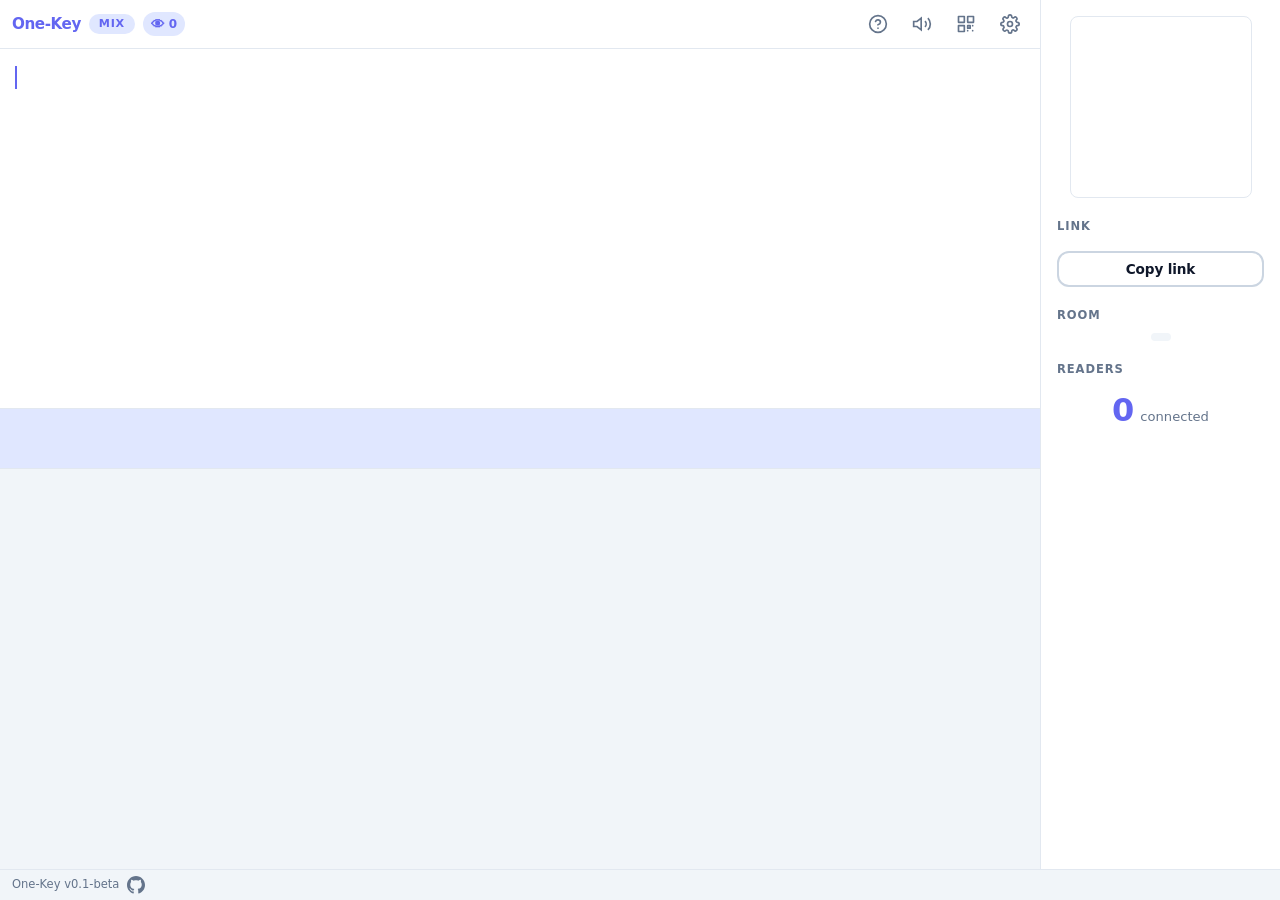
==== web/app/index.html @ b7e2b3a9 "defaults: MIX mode, slower speed (1000ms), longer restart delay (2x)" ====
<!DOCTYPE html>
<html lang="de">
<head>
    <meta charset="UTF-8">
    <meta name="viewport" content="width=device-width, initial-scale=1.0, maximum-scale=1.0, user-scalable=no">
    <title>One-Key Communicator</title>
    <meta name="description" content="Communicate with a single key">
    <meta name="theme-color" content="#6366f1">
    <link rel="stylesheet" href="css/style.css">
</head>
<body>

<!-- ===== Writer View (default) ===== -->
<div id="write-view" class="view hidden">
    <div class="app-layout">
        <main class="writer-main">
            <header class="writer-header">
                <div class="header-left">
                    <span class="logo">One-Key</span>
                    <span class="mode-badge" id="modeBadge">
                        <span id="modeLabel">smart</span>
                    </span>
                    <span class="status-pill" id="connStatus">
                        <span class="status-dot" id="statusDot"></span>
                        <span id="statusText"></span>
                    </span>
                    <span class="reader-badge" id="readerBadge" title="Mitleser">
                        <span class="reader-icon">&#128065;</span>
                        <span id="readerCount">0</span>
                    </span>
                </div>
                <div class="header-right">
                    <button class="icon-btn" id="btnHelp" title="Hilfe" aria-label="Help">
                        <svg width="20" height="20" viewBox="0 0 24 24" fill="none" stroke="currentColor" stroke-width="2" stroke-linecap="round" stroke-linejoin="round"><circle cx="12" cy="12" r="10"/><path d="M9.09 9a3 3 0 015.83 1c0 2-3 3-3 3"/><line x1="12" y1="17" x2="12.01" y2="17"/></svg>
                    </button>
                    <button class="icon-btn" id="btnTTS" title="Vorlesen" aria-label="Read aloud">
                        <svg width="20" height="20" viewBox="0 0 24 24" fill="none" stroke="currentColor" stroke-width="2"><polygon points="11 5 6 9 2 9 2 15 6 15 11 19 11 5"/><path d="M15.54 8.46a5 5 0 010 7.07"/><path d="M19.07 4.93a10 10 0 010 14.14"/></svg>
                    </button>
                    <button class="icon-btn" id="btnShare" title="QR / Share" aria-label="Share">
                        <svg width="20" height="20" viewBox="0 0 24 24" fill="none" stroke="currentColor" stroke-width="2" stroke-linecap="round" stroke-linejoin="round"><rect x="3" y="3" width="7" height="7"/><rect x="14" y="3" width="7" height="7"/><rect x="3" y="14" width="7" height="7"/><rect x="14" y="14" width="3" height="3"/><line x1="20" y1="14" x2="20" y2="14.01"/><line x1="14" y1="20" x2="14" y2="20.01"/><line x1="20" y1="20" x2="20" y2="20.01"/></svg>
                    </button>
                    <button class="icon-btn" id="btnSettings" title="Settings" aria-label="Settings">
                        <svg width="20" height="20" viewBox="0 0 24 24" fill="none" stroke="currentColor" stroke-width="2" stroke-linecap="round" stroke-linejoin="round"><circle cx="12" cy="12" r="3"/><path d="M19.4 15a1.65 1.65 0 00.33 1.82l.06.06a2 2 0 01-2.83 2.83l-.06-.06a1.65 1.65 0 00-1.82-.33 1.65 1.65 0 00-1 1.51V21a2 2 0 01-4 0v-.09A1.65 1.65 0 009 19.4a1.65 1.65 0 00-1.82.33l-.06.06a2 2 0 01-2.83-2.83l.06-.06A1.65 1.65 0 004.68 15a1.65 1.65 0 00-1.51-1H3a2 2 0 010-4h.09A1.65 1.65 0 004.6 9a1.65 1.65 0 00-.33-1.82l-.06-.06a2 2 0 012.83-2.83l.06.06A1.65 1.65 0 009 4.68a1.65 1.65 0 001-1.51V3a2 2 0 014 0v.09a1.65 1.65 0 001 1.51 1.65 1.65 0 001.82-.33l.06-.06a2 2 0 012.83 2.83l-.06.06A1.65 1.65 0 0019.4 9a1.65 1.65 0 001.51 1H21a2 2 0 010 4h-.09a1.65 1.65 0 00-1.51 1z"/></svg>
                    </button>
                </div>
            </header>

            <!-- Text output area -->
            <div class="text-area" id="textDisplay"><span class="cursor"></span></div>

            <!-- Current word preview (large, for accessibility) -->
            <div class="current-word-area" id="currentWordArea">
                <span id="currentWord"></span>
            </div>

            <!-- Inline share hint (shown briefly on first load) -->
            <div class="share-hint hidden" id="shareHint">
                <span data-i18n="share_hint">Tippe auf das QR-Symbol, damit andere mitlesen.</span>
                <button class="share-hint-close" id="btnDismissHint">&times;</button>
            </div>

            <!-- Keyboard area (letters + space + backspace) -->
            <div id="keyboardContainer" class="keyboard"></div>
            <div id="phrasesContainer" class="quick-phrases hidden"></div>
        </main>

        <!-- Desktop sidebar (visible on wide screens) -->
        <aside class="writer-sidebar" id="writerSidebar">
            <div class="sidebar-section">
                <canvas id="sidebarQR" width="180" height="180"></canvas>
            </div>
            <div class="sidebar-section">
                <div class="sidebar-label">Link</div>
                <div class="sidebar-url" id="sidebarURL"></div>
                <button class="btn btn-outline btn-block btn-small" id="btnSidebarCopy" data-i18n="copy_link">Link kopieren</button>
            </div>
            <div class="sidebar-section sidebar-room-info">
                <div class="sidebar-label">Room</div>
                <div class="sidebar-room-id" id="sidebarRoomId"></div>
            </div>
            <div class="sidebar-section sidebar-pin-info" id="sidebarPINSection" style="display:none;">
                <div class="sidebar-label">PIN</div>
                <div class="sidebar-pin" id="sidebarPIN"></div>
            </div>
            <div class="sidebar-section">
                <div class="sidebar-label" data-i18n="readers_label">Mitleser</div>
                <div class="sidebar-readers">
                    <span class="sidebar-reader-count" id="sidebarReaderCount">0</span>
                    <span class="sidebar-reader-text" data-i18n="readers_connected">verbunden</span>
                </div>
                <ul class="reader-list" id="sidebarReaderList"></ul>
            </div>
        </aside>
    </div>

    <!-- Pause overlay -->
    <div id="pauseOverlay" class="pause-overlay hidden">
        <div class="pause-content">
            <div class="pause-icon">&#9208;</div>
            <p data-i18n="paused">Pause</p>
            <p class="pause-hint" data-i18n="pause_hint">Dr&#252;cke eine beliebige Taste zum Fortfahren</p>
        </div>
    </div>
</div>

<!-- ===== Reader View ===== -->
<div id="read-view" class="view hidden">
    <header class="reader-header">
        <div class="header-left">
            <span class="logo">One-Key</span>
            <span class="status-pill" id="readerConnStatus">
                <span class="status-dot" id="readerStatusDot"></span>
                <span id="readerStatusText"></span>
            </span>
        </div>
        <div class="header-right">
            <button class="icon-btn" id="btnReaderViewToggle" title="View mode" aria-label="View mode">
                <svg width="20" height="20" viewBox="0 0 24 24" fill="none" stroke="currentColor" stroke-width="2" stroke-linecap="round" stroke-linejoin="round"><path d="M1 12s4-8 11-8 11 8 11 8-4 8-11 8-11-8-11-8z"/><circle cx="12" cy="12" r="3"/></svg>
            </button>
        </div>
    </header>
    <div class="reader-display" id="readerDisplay">
        <div class="reader-last-word" id="readerLastWord"></div>
        <div class="reader-recent-words" id="readerRecentWords"></div>
        <div class="reader-full-text" id="readerFullText">
            <span class="reader-empty-text" data-i18n="waiting">Warte auf Nachricht&#8230;</span>
        </div>
    </div>
    <div class="reader-bar">
        <input type="text" class="reader-name-input" id="readerNameInput" maxlength="20">
        <div class="reader-view-controls">
            <button class="view-btn" id="btnFontSmaller" title="Smaller">A&#8722;</button>
            <button class="view-btn" id="btnFontLarger" title="Larger">A+</button>
            <button class="view-btn active" id="btnAutoScroll" title="Auto-scroll">&#8597;</button>
        </div>
    </div>
</div>

<!-- ===== Loading View ===== -->
<div id="loading-view" class="view">
    <div class="loading-center">
        <div class="spinner"></div>
        <p data-i18n="loading">Wird vorbereitet&#8230;</p>
    </div>
</div>

<!-- ===== Settings Panel (slide-in) ===== -->
<div id="settingsPanel" class="settings-panel hidden">
    <div class="settings-backdrop" id="settingsBackdrop"></div>
    <div class="settings-content">
        <div class="settings-header">
            <h2 data-i18n="settings">Einstellungen</h2>
            <button class="icon-btn settings-close" id="btnCloseSettings">&times;</button>
        </div>
        <div class="settings-body">
            <label class="setting-label" data-i18n="language">Sprache</label>
            <select id="appLang" class="setting-select">
                <option value="de">Deutsch</option>
                <option value="en">English</option>
                <option value="fr">Fran&#231;ais</option>
                <option value="es">Espa&#241;ol</option>
                <option value="it">Italiano</option>
                <option value="nl">Nederlands</option>
                <option value="pl">Polski</option>
                <option value="tr">T&#252;rk&#231;e</option>
            </select>

            <label class="setting-label" data-i18n="speed">Geschwindigkeit</label>
            <input type="range" id="speedSlider" class="setting-range" min="200" max="2000" value="1000" step="100">
            <div class="speed-labels">
                <span data-i18n="fast">Schnell</span>
                <span data-i18n="slow">Langsam</span>
            </div>

            <label class="setting-label" data-i18n="show_numbers">Zahlen anzeigen</label>
            <div class="setting-toggle">
                <input type="checkbox" id="numbersToggle" class="toggle-input">
                <label for="numbersToggle" class="toggle-label"></label>
            </div>

            <label class="setting-label" data-i18n="dark_mode">Dark Mode</label>
            <div class="setting-toggle">
                <input type="checkbox" id="darkModeToggle" class="toggle-input">
                <label for="darkModeToggle" class="toggle-label"></label>
            </div>

            <label class="setting-label" data-i18n="new_room">Neuen Raum</label>
            <button class="btn btn-outline btn-block" id="btnNewRoom" data-i18n="new_room_btn">Neuen Raum erstellen</button>

            <label class="setting-label" data-i18n="join_room">Raum beitreten</label>
            <div class="setting-row">
                <input type="text" id="joinRoomInput" class="setting-input" placeholder="abc123">
                <button class="btn btn-primary btn-small" id="btnJoinRoom" data-i18n="join">OK</button>
            </div>
        </div>
        <!-- Scannable settings buttons for runner users -->
        <div class="settings-scan-area" id="settingsScanArea">
            <div class="scan-btn" data-value="SPEED_UP">
                <span class="scan-icon">▲</span>
                <span class="scan-label" data-i18n="speed_faster">Schneller</span>
            </div>
            <div class="scan-btn" data-value="SPEED_DOWN">
                <span class="scan-icon">▼</span>
                <span class="scan-label" data-i18n="speed_slower">Langsamer</span>
            </div>
            <div class="scan-btn" data-value="TOGGLE_DARK">
                <span class="scan-icon">◐</span>
                <span class="scan-label" data-i18n="dark_mode">Dark Mode</span>
            </div>
            <div class="scan-btn" data-value="TOGGLE_NUMBERS">
                <span class="scan-icon">123</span>
                <span class="scan-label" data-i18n="show_numbers">Zahlen</span>
            </div>
            <div class="scan-btn scan-btn-back" data-value="BACK">
                <span class="scan-icon">←</span>
                <span class="scan-label" data-i18n="back">Zurück</span>
            </div>
        </div>
    </div>
</div>

<!-- ===== Share Modal (mobile only) ===== -->
<div id="shareModal" class="modal-overlay hidden">
    <div class="modal">
        <h2 data-i18n="share_title">Mitlesen</h2>
        <p data-i18n="share_text">QR-Code scannen oder Link &#246;ffnen, um mitzulesen.</p>
        <canvas id="qrCanvas" width="200" height="200"></canvas>
        <div class="url-box" id="shareURL"></div>
        <div class="pin-box" id="sharePINSection" style="display:none;"><strong>PIN:</strong> <span id="sharePIN"></span></div>
        <div class="modal-actions">
            <button class="btn btn-primary" id="btnCopyURL" data-i18n="copy_link">Link kopieren</button>
            <button class="btn btn-ghost" id="btnCloseModal" data-i18n="close">Schlie&#223;en</button>
        </div>
        <!-- Scannable area for runner -->
        <div class="modal-scan-area" id="shareScanArea">
            <div class="scan-btn" data-value="COPY_LINK">
                <span class="scan-icon">📋</span>
                <span class="scan-label" data-i18n="copy_link">Link kopieren</span>
            </div>
            <div class="scan-btn scan-btn-back" data-value="BACK">
                <span class="scan-icon">←</span>
                <span class="scan-label" data-i18n="back">Zurück</span>
            </div>
        </div>
    </div>
</div>

<!-- ===== Help Modal ===== -->
<div id="helpModal" class="modal-overlay hidden">
    <div class="modal help-modal">
        <h2 data-i18n="help_title">Wie funktioniert One-Key?</h2>
        <div class="help-content">
            <p data-i18n="help_intro">One-Key ermöglicht Kommunikation mit nur einer Taste:</p>
            <ol>
                <li data-i18n="help_step1">Der Marker wandert automatisch über die Buchstaben</li>
                <li data-i18n="help_step2">Drücke eine beliebige Taste (oder tippe/klicke), um den markierten Buchstaben auszuwählen</li>
                <li data-i18n="help_step3">Der Runner scannt auch die Toolbar-Buttons (Sätze, Vorlesen, Teilen, etc.)</li>
                <li data-i18n="help_step4">Teile den QR-Code, damit andere mitlesen können</li>
            </ol>
            <p class="help-tip" data-i18n="help_tip">Tipp: Die Geschwindigkeit kann in den Einstellungen angepasst werden.</p>
        </div>
        <!-- Scannable area for runner -->
        <div class="modal-scan-area" id="helpScanArea">
            <div class="scan-btn scan-btn-back" data-value="BACK">
                <span class="scan-icon">←</span>
                <span class="scan-label" data-i18n="back">Zurück</span>
            </div>
        </div>
    </div>
</div>

<!-- ===== Footer ===== -->
<footer class="app-footer">
    <span>One-Key v0.1-beta</span>
    <a href="https://github.com/httrp/one-key-communicator" target="_blank" rel="noopener noreferrer" class="footer-github" title="GitHub">
        <svg width="18" height="18" viewBox="0 0 24 24" fill="currentColor"><path d="M12 0c-6.626 0-12 5.373-12 12 0 5.302 3.438 9.8 8.207 11.387.599.111.793-.261.793-.577v-2.234c-3.338.726-4.033-1.416-4.033-1.416-.546-1.387-1.333-1.756-1.333-1.756-1.089-.745.083-.729.083-.729 1.205.084 1.839 1.237 1.839 1.237 1.07 1.834 2.807 1.304 3.492.997.107-.775.418-1.305.762-1.604-2.665-.305-5.467-1.334-5.467-5.931 0-1.311.469-2.381 1.236-3.221-.124-.303-.535-1.524.117-3.176 0 0 1.008-.322 3.301 1.23.957-.266 1.983-.399 3.003-.404 1.02.005 2.047.138 3.006.404 2.291-1.552 3.297-1.23 3.297-1.23.653 1.653.242 2.874.118 3.176.77.84 1.235 1.911 1.235 3.221 0 4.609-2.807 5.624-5.479 5.921.43.372.823 1.102.823 2.222v3.293c0 .319.192.694.801.576 4.765-1.589 8.199-6.086 8.199-11.386 0-6.627-5.373-12-12-12z"/></svg>
    </a>
</footer>

<script src="js/i18n.js"></script>
<script src="js/qrcode.js"></script>
<script src="js/ws.js"></script>
<script src="js/runner.js"></script>
<script src="js/smart.js"></script>
<script src="js/keyboard.js"></script>
<script src="js/app.js"></script>

</body>
</html>
---- web/app/css/style.css ----
/* ==========================================================================
   One-Key-Communicator — CSS
   Modern, accessible, responsive design with desktop sidebar.
   Toolbar for action buttons, keyboard for letters only.
   Smart reader view with word-level display.
   ========================================================================== */

:root {
    --accent: #6366f1;
    --accent-hover: #4f46e5;
    --accent-light: #e0e7ff;
    --accent-glow: rgba(99, 102, 241, 0.3);
    --green: #22c55e;
    --red: #ef4444;
    --amber: #f59e0b;
    --text: #0f172a;
    --text-secondary: #64748b;
    --bg: #ffffff;
    --bg-soft: #f1f5f9;
    --bg-elevated: #ffffff;
    --border: #e2e8f0;
    --border-strong: #cbd5e1;
    --radius: 12px;
    --radius-lg: 16px;
    --shadow-sm: 0 1px 2px rgba(0,0,0,0.05);
    --shadow: 0 4px 12px rgba(0,0,0,0.08);
    --shadow-lg: 0 12px 40px rgba(0,0,0,0.12);
    --font: 'Inter', -apple-system, BlinkMacSystemFont, "Segoe UI", system-ui, sans-serif;

    /* Responsive key sizes — overridden by media queries */
    --key-min: 38px;
    --key-h: 48px;
    --key-font: 1.05rem;
    --key-wide-min: 60px;
    --keys-per-row: 9;
}

/* === Dark Mode === */
[data-theme="dark"] {
    --text: #f1f5f9;
    --text-secondary: #94a3b8;
    --bg: #0f172a;
    --bg-soft: #1e293b;
    --bg-elevated: #1e293b;
    --border: #334155;
    --border-strong: #475569;
    --accent-light: #312e81;
    --shadow-sm: 0 1px 2px rgba(0,0,0,0.3);
    --shadow: 0 4px 12px rgba(0,0,0,0.4);
    --shadow-lg: 0 12px 40px rgba(0,0,0,0.5);
}

/* === Reset === */
*, *::before, *::after { margin: 0; padding: 0; box-sizing: border-box; }

body {
    font-family: var(--font);
    color: var(--text);
    background: var(--bg-soft);
    line-height: 1.5;
    min-height: 100dvh;
    display: flex;
    flex-direction: column;
    -webkit-font-smoothing: antialiased;
    overflow: hidden;
}

.hidden { display: none !important; }

/* === Buttons === */
button {
    cursor: pointer;
    border: none;
    font-family: inherit;
    font-size: inherit;
    background: none;
}

.btn {
    display: inline-flex;
    align-items: center;
    justify-content: center;
    gap: 8px;
    padding: 12px 24px;
    border-radius: var(--radius);
    font-size: 0.95rem;
    font-weight: 600;
    transition: all 0.15s ease;
    letter-spacing: -0.01em;
}
.btn-primary { background: var(--accent); color: white; }
.btn-primary:hover { background: var(--accent-hover); }
.btn-primary:active { transform: scale(0.97); }
.btn-outline { background: transparent; border: 2px solid var(--border-strong); color: var(--text); }
.btn-outline:hover { border-color: var(--accent); color: var(--accent); }
.btn-ghost { color: var(--text-secondary); padding: 8px 16px; }
.btn-ghost:hover { color: var(--text); }
.btn-block { width: 100%; }
.btn-small { padding: 8px 16px; font-size: 0.85rem; }

/* === Icon Button === */
.icon-btn {
    width: 36px;
    height: 36px;
    display: flex;
    align-items: center;
    justify-content: center;
    border-radius: 10px;
    color: var(--text-secondary);
    transition: all 0.15s;
    flex-shrink: 0;
}
.icon-btn:hover { background: var(--accent-light); color: var(--accent); }

/* === Views === */
.view {
    flex: 1;
    display: flex;
    flex-direction: column;
    height: 100dvh;
}

/* ==========================================================================
   Loading View
   ========================================================================== */
.loading-center {
    flex: 1;
    display: flex;
    flex-direction: column;
    align-items: center;
    justify-content: center;
    gap: 20px;
    color: var(--text-secondary);
}
.spinner {
    width: 32px;
    height: 32px;
    border: 3px solid var(--border);
    border-top-color: var(--accent);
    border-radius: 50%;
    animation: spin 0.8s linear infinite;
}
@keyframes spin { to { transform: rotate(360deg); } }

/* ==========================================================================
   App Layout — Main + Sidebar
   ========================================================================== */
.app-layout {
    display: flex;
    flex: 1;
    height: 100dvh;
    overflow: hidden;
}
.writer-main {
    flex: 1;
    display: flex;
    flex-direction: column;
    min-width: 0;
    overflow: hidden;
}

/* ==========================================================================
   Writer Header
   ========================================================================== */
.writer-header, .reader-header {
    background: var(--bg-elevated);
    border-bottom: 1px solid var(--border);
    padding: 6px 12px;
    display: flex;
    justify-content: space-between;
    align-items: center;
    flex-shrink: 0;
    min-height: 48px;
}
.header-left, .header-right {
    display: flex;
    align-items: center;
    gap: 8px;
}
.logo {
    font-weight: 800;
    font-size: 0.95rem;
    color: var(--accent);
    letter-spacing: -0.03em;
    white-space: nowrap;
}

/* Mode badge (in header) */
.mode-badge {
    display: inline-flex;
    align-items: center;
    padding: 2px 10px;
    border-radius: 100px;
    font-size: 0.7rem;
    font-weight: 700;
    text-transform: uppercase;
    letter-spacing: 0.06em;
    background: var(--accent-light);
    color: var(--accent);
}

/* Reader badge */
.reader-badge {
    display: inline-flex;
    align-items: center;
    gap: 4px;
    padding: 2px 8px;
    border-radius: 100px;
    font-size: 0.75rem;
    font-weight: 600;
    color: var(--accent);
    background: var(--accent-light);
}
.reader-icon { font-size: 0.85rem; }

/* Connection status pill */
.status-pill {
    display: inline-flex;
    align-items: center;
    gap: 5px;
    padding: 2px 8px 2px 6px;
    border-radius: 100px;
    font-size: 0.72rem;
    font-weight: 500;
    color: var(--text-secondary);
    background: var(--bg-soft);
}
.status-dot {
    width: 6px;
    height: 6px;
    border-radius: 50%;
    background: var(--text-secondary);
    flex-shrink: 0;
}
.status-dot.connected { background: var(--green); }
.status-dot.disconnected { background: var(--red); }

/* ==========================================================================
   Text Display Area
   ========================================================================== */
.text-area {
    flex: 1;
    padding: 12px 14px 8px;
    font-size: clamp(1rem, 2.5vw, 1.4rem);
    line-height: 1.6;
    overflow-y: auto;
    min-height: 60px;
    max-height: 30dvh;
    background: var(--bg);
    word-wrap: break-word;
    border-bottom: 1px solid var(--border);
}
.text-area .cursor {
    display: inline-block;
    width: 2px;
    height: 1.1em;
    background: var(--accent);
    vertical-align: text-bottom;
    animation: blink 1s step-end infinite;
    margin-left: 1px;
}
@keyframes blink { 0%, 50% { opacity: 1; } 51%, 100% { opacity: 0; } }

/* ==========================================================================
   Current Word Preview (large, accessible)
   ========================================================================== */
.current-word-area {
    display: flex;
    align-items: center;
    justify-content: center;
    padding: 6px 12px;
    min-height: 48px;
    background: var(--accent-light);
    border-bottom: 1px solid var(--border);
    flex-shrink: 0;
}
#currentWord {
    font-size: clamp(1.4rem, 5vw, 2.4rem);
    font-weight: 700;
    color: var(--accent-hover);
    letter-spacing: 0.02em;
    text-align: center;
    max-width: 100%;
    overflow: hidden;
    text-overflow: ellipsis;
    white-space: nowrap;
}

/* ==========================================================================
   Toolbar (action buttons — always visible, scannable via ☰)
   ========================================================================== */
.toolbar {
    display: flex;
    gap: 4px;
    padding: 6px 8px;
    background: var(--bg-elevated);
    border-bottom: 1px solid var(--border);
    flex-shrink: 0;
    justify-content: center;
    flex-wrap: wrap;
    overflow: hidden;
}
.toolbar-btn {
    display: flex;
    align-items: center;
    gap: 4px;
    padding: 6px 12px;
    border-radius: 8px;
    font-size: 0.8rem;
    font-weight: 600;
    background: var(--bg-soft);
    border: 1.5px solid var(--border);
    color: var(--text-secondary);
    cursor: pointer;
    transition: all 0.06s ease;
    user-select: none;
    -webkit-user-select: none;
    white-space: nowrap;
}
.toolbar-btn:hover {
    border-color: var(--accent);
    color: var(--accent);
}
.toolbar-btn.active {
    background: var(--accent);
    color: white;
    border-color: var(--accent);
    transform: scale(1.08);
    box-shadow: 0 0 0 3px var(--accent-glow);
    z-index: 2;
    position: relative;
}
.toolbar-icon { font-size: 1rem; }
.toolbar-label { font-size: 0.7rem; }

/* Back button (only visible during toolbar scan) */
.toolbar-btn.back-btn {
    background: var(--accent-light);
    color: var(--accent);
    border-color: var(--accent);
}

/* Mode button shows current mode */
.toolbar-btn.mode-toolbar-btn {
    background: var(--accent-light);
    color: var(--accent);
    border-color: transparent;
    font-weight: 700;
}

/* Pause button (amber) */
.toolbar-btn.pause-toolbar-btn {
    background: #fef3c7;
    color: #d97706;
    border-color: #f59e0b;
}
.toolbar-btn.pause-toolbar-btn.active {
    background: #f59e0b;
    color: white;
    border-color: #d97706;
}

/* ==========================================================================
   Share Hint
   ========================================================================== */
.share-hint {
    display: flex;
    align-items: center;
    justify-content: space-between;
    padding: 6px 12px;
    background: var(--accent-light);
    color: var(--accent-hover);
    font-size: 0.78rem;
    font-weight: 500;
    flex-shrink: 0;
}
.share-hint-close { font-size: 1.1rem; opacity: 0.6; line-height: 1; color: inherit; }
.share-hint-close:hover { opacity: 1; }

/* ==========================================================================
   Keyboard
   ========================================================================== */
.keyboard {
    padding: 6px;
    background: var(--bg-soft);
    flex-shrink: 0;
}
.keyboard-row {
    display: flex;
    gap: 3px;
    justify-content: center;
    margin-bottom: 3px;
}

/* --- Key base --- */
.key {
    min-width: var(--key-min);
    height: var(--key-h);
    display: flex;
    align-items: center;
    justify-content: center;
    border-radius: 8px;
    font-size: var(--key-font);
    font-weight: 600;
    background: var(--bg-elevated);
    border: 1.5px solid var(--border);
    color: var(--text);
    transition: all 0.06s ease;
    user-select: none;
    -webkit-user-select: none;
    box-shadow: var(--shadow-sm);
    cursor: pointer;
}
.key:hover {
    border-color: var(--accent);
    color: var(--accent);
}
.key.active {
    background: var(--accent);
    color: white;
    border-color: var(--accent);
    transform: scale(1.15);
    box-shadow: 0 0 0 3px var(--accent-glow), var(--shadow);
    z-index: 2;
    position: relative;
}
.key.wide { min-width: var(--key-wide-min); font-size: 0.85rem; }
.key.extra-wide { min-width: 90px; font-size: 0.85rem; }

/* --- Space key (prominent) --- */
.key.space-key {
    min-width: 80px;
    background: var(--accent-light);
    border-color: var(--accent);
    color: var(--accent);
    font-weight: 700;
}
.key.space-key.active {
    background: var(--accent);
    color: white;
}

/* --- Action keys (backspace, ☰) --- */
.key.action-key {
    font-size: 0.85rem;
    background: var(--bg-soft);
    border-color: var(--border-strong);
    color: var(--text-secondary);
}
.key.action-key.active {
    background: var(--accent);
    color: white;
    border-color: var(--accent);
}

/* --- Word suggestion keys (wild mode, green) --- */
.word-row {
    display: flex;
    gap: 3px;
    justify-content: center;
    margin-bottom: 3px;
}
.key.word-key {
    min-width: 56px;
    max-width: 110px;
    padding: 0 8px;
    font-size: 0.75rem;
    font-weight: 600;
    background: #ecfdf5;
    color: #059669;
    border-color: #6ee7b7;
    white-space: nowrap;
    overflow: hidden;
    text-overflow: ellipsis;
}
.key.word-key.active { background: #059669; color: white; border-color: #059669; }

/* ==========================================================================
   Quick Phrases
   ========================================================================== */
.quick-phrases {
    padding: 6px;
    background: var(--bg-soft);
    flex-shrink: 0;
    overflow-y: auto;
    max-height: 50dvh;
}
.quick-phrases-grid {
    display: grid;
    grid-template-columns: repeat(auto-fill, minmax(100px, 1fr));
    gap: 4px;
}
.phrase-btn {
    padding: 10px 8px;
    border-radius: var(--radius);
    font-size: 0.85rem;
    font-weight: 500;
    text-align: center;
    background: var(--bg-elevated);
    border: 1.5px solid var(--border);
    color: var(--text);
    transition: all 0.06s;
    box-shadow: var(--shadow-sm);
    cursor: pointer;
}
.phrase-btn:hover { border-color: var(--accent); color: var(--accent); }
.phrase-btn.active {
    background: var(--accent);
    color: white;
    border-color: var(--accent);
    box-shadow: 0 0 0 3px var(--accent-glow);
}

/* ==========================================================================
   Pause Overlay
   ========================================================================== */
.pause-overlay {
    position: fixed;
    inset: 0;
    z-index: 500;
    background: rgba(15, 23, 42, 0.85);
    backdrop-filter: blur(6px);
    display: flex;
    align-items: center;
    justify-content: center;
    animation: fadeIn 0.3s ease;
}
@keyframes fadeIn { from { opacity: 0; } to { opacity: 1; } }
.pause-content { text-align: center; color: white; }
.pause-icon {
    font-size: 3.5rem;
    margin-bottom: 12px;
    opacity: 0.8;
    animation: pulse 2s ease-in-out infinite;
}
@keyframes pulse {
    0%, 100% { opacity: 0.5; transform: scale(1); }
    50% { opacity: 1; transform: scale(1.06); }
}
.pause-content p { font-size: 1.2rem; font-weight: 700; margin-bottom: 6px; }
.pause-hint { font-size: 0.85rem !important; font-weight: 400 !important; opacity: 0.6; }

/* ==========================================================================
   Desktop Sidebar
   ========================================================================== */
.writer-sidebar {
    display: none;  /* hidden on mobile, shown via media query */
    width: 240px;
    flex-shrink: 0;
    background: var(--bg-elevated);
    border-left: 1px solid var(--border);
    padding: 16px;
    overflow-y: auto;
    flex-direction: column;
    gap: 20px;
}
.sidebar-section {
    display: flex;
    flex-direction: column;
    align-items: center;
    gap: 8px;
}
.sidebar-label {
    font-size: 0.72rem;
    font-weight: 700;
    text-transform: uppercase;
    letter-spacing: 0.08em;
    color: var(--text-secondary);
    align-self: flex-start;
}
.sidebar-url {
    font-family: 'SF Mono', 'Fira Code', monospace;
    font-size: 0.68rem;
    word-break: break-all;
    color: var(--text-secondary);
    text-align: center;
    padding: 0 4px;
}
.sidebar-readers {
    display: flex;
    align-items: baseline;
    gap: 6px;
}
.sidebar-reader-count {
    font-size: 2rem;
    font-weight: 800;
    color: var(--accent);
}
.sidebar-reader-text {
    font-size: 0.82rem;
    color: var(--text-secondary);
}
.sidebar-room-id {
    font-family: 'SF Mono', 'Fira Code', monospace;
    font-size: 0.82rem;
    color: var(--text-secondary);
    padding: 4px 10px;
    background: var(--bg-soft);
    border-radius: 6px;
}
.sidebar-pin {
    font-family: 'SF Mono', 'Fira Code', monospace;
    font-size: 1.2rem;
    font-weight: 700;
    letter-spacing: 0.2em;
    color: var(--accent);
    padding: 6px 14px;
    background: var(--bg-soft);
    border-radius: 6px;
}
.pin-box {
    font-family: 'SF Mono', 'Fira Code', monospace;
    font-size: 1.1rem;
    color: var(--text);
    padding: 8px 12px;
    background: var(--bg-soft);
    border-radius: 8px;
    margin-bottom: 1rem;
    text-align: center;
}
.pin-box strong {
    color: var(--text-secondary);
    font-weight: 600;
}
#sidebarQR {
    border-radius: 8px;
    border: 1px solid var(--border);
}

/* Reader list in sidebar */
.reader-list {
    list-style: none;
    display: flex;
    flex-direction: column;
    gap: 3px;
    width: 100%;
    margin-top: 4px;
}
.reader-list-item {
    padding: 4px 10px;
    background: var(--bg-soft);
    border-radius: 6px;
    font-size: 0.78rem;
    color: var(--text-secondary);
    display: flex;
    align-items: center;
    gap: 6px;
}
.reader-list-dot {
    width: 6px;
    height: 6px;
    border-radius: 50%;
    background: var(--green);
    flex-shrink: 0;
}

/* ==========================================================================
   Share Modal
   ========================================================================== */
.modal-overlay {
    position: fixed;
    inset: 0;
    background: rgba(0, 0, 0, 0.4);
    backdrop-filter: blur(4px);
    display: flex;
    align-items: center;
    justify-content: center;
    z-index: 200;
    padding: 20px;
}
.modal {
    background: var(--bg-elevated);
    border-radius: var(--radius-lg);
    padding: 24px 20px 18px;
    max-width: 360px;
    width: 100%;
    text-align: center;
    box-shadow: var(--shadow-lg);
    animation: modalIn 0.2s ease;
}
@keyframes modalIn {
    from { opacity: 0; transform: scale(0.95) translateY(8px); }
    to { opacity: 1; transform: scale(1) translateY(0); }
}
.modal h2 { font-size: 1.1rem; font-weight: 700; margin-bottom: 6px; }
.modal p { color: var(--text-secondary); font-size: 0.85rem; margin-bottom: 14px; }
.modal canvas { margin: 0 auto 14px; display: block; border-radius: 10px; border: 1px solid var(--border); }
.url-box {
    background: var(--bg-soft);
    padding: 8px 10px;
    border-radius: 8px;
    font-family: 'SF Mono', 'Fira Code', monospace;
    font-size: 0.72rem;
    word-break: break-all;
    margin-bottom: 14px;
    border: 1px solid var(--border);
    color: var(--text-secondary);
}
.modal-actions { display: flex; flex-direction: column; gap: 6px; }
.modal-actions .btn { width: 100%; }

/* ==========================================================================
   Settings Panel (slide-in from right)
   ========================================================================== */
.settings-panel { position: fixed; inset: 0; z-index: 300; }
.settings-backdrop { position: absolute; inset: 0; background: rgba(0, 0, 0, 0.3); backdrop-filter: blur(2px); }
.settings-content {
    position: absolute;
    right: 0; top: 0; bottom: 0;
    width: min(300px, 85vw);
    background: var(--bg-elevated);
    box-shadow: var(--shadow-lg);
    display: flex;
    flex-direction: column;
    animation: slideIn 0.2s ease;
}
@keyframes slideIn { from { transform: translateX(100%); } to { transform: translateX(0); } }
.settings-header {
    display: flex;
    justify-content: space-between;
    align-items: center;
    padding: 14px 18px;
    border-bottom: 1px solid var(--border);
}
.settings-header h2 { font-size: 1rem; font-weight: 700; }
.settings-close { font-size: 1.4rem; width: 34px; height: 34px; color: var(--text-secondary); }
.settings-body {
    padding: 18px;
    display: flex;
    flex-direction: column;
    gap: 10px;
    overflow-y: auto;
}
.setting-label {
    font-size: 0.72rem;
    font-weight: 600;
    text-transform: uppercase;
    letter-spacing: 0.05em;
    color: var(--text-secondary);
    margin-top: 4px;
}
.setting-select, .setting-input {
    padding: 9px 12px;
    border-radius: 8px;
    border: 1.5px solid var(--border);
    font-size: 0.9rem;
    background: var(--bg);
    color: var(--text);
    font-family: inherit;
    width: 100%;
}
.setting-select:focus, .setting-input:focus {
    outline: none;
    border-color: var(--accent);
    box-shadow: 0 0 0 3px var(--accent-glow);
}
.setting-range {
    width: 100%;
    accent-color: var(--accent);
}
.speed-labels {
    display: flex;
    justify-content: space-between;
    font-size: 0.7rem;
    color: var(--text-secondary);
}
.setting-row { display: flex; gap: 8px; }

/* ==========================================================================
   Reader View — Smart text display
   ========================================================================== */
#read-view { padding: 0; }

.reader-display {
    flex: 1;
    display: flex;
    flex-direction: column;
    overflow: hidden;
    background: var(--bg);
}

/* Last word — very large, prominent */
.reader-last-word {
    font-size: clamp(2.5rem, 12vw, 7rem);
    font-weight: 800;
    text-align: center;
    padding: 16px 20px;
    color: var(--text);
    line-height: 1.1;
    flex-shrink: 0;
    min-height: 80px;
    display: flex;
    align-items: center;
    justify-content: center;
    word-break: break-word;
}

/* Recent words — medium-large, secondary color */
.reader-recent-words {
    font-size: clamp(1rem, 4vw, 1.8rem);
    font-weight: 500;
    text-align: center;
    padding: 6px 16px;
    color: var(--text-secondary);
    flex-shrink: 0;
    min-height: 32px;
    border-bottom: 1px solid var(--border);
}

/* Full text — normal scrollable area */
.reader-full-text {
    flex: 1;
    padding: 16px 20px;
    font-size: 1.2rem;
    line-height: 1.7;
    overflow-y: auto;
    word-wrap: break-word;
    color: var(--text);
    background: var(--bg-soft);
}
.reader-full-text.no-scroll {
    overflow-y: hidden;
}
.reader-empty-text {
    color: var(--text-secondary);
    font-style: italic;
    font-weight: 400;
}
.reader-full-text.empty {
    display: flex;
    align-items: center;
    justify-content: center;
    text-align: center;
}

/* Reader bottom bar — name + controls */
.reader-bar {
    display: flex;
    align-items: center;
    gap: 8px;
    padding: 8px 12px;
    background: var(--bg-elevated);
    border-top: 1px solid var(--border);
    flex-shrink: 0;
}
.reader-name-input {
    flex: 1;
    padding: 7px 12px;
    border-radius: 8px;
    border: 1.5px solid var(--border);
    font-size: 0.85rem;
    background: var(--bg);
    color: var(--text);
    font-family: inherit;
    max-width: 200px;
    min-width: 100px;
}
.reader-name-input:focus {
    outline: none;
    border-color: var(--accent);
    box-shadow: 0 0 0 3px var(--accent-glow);
}
.reader-view-controls {
    display: flex;
    gap: 4px;
    margin-left: auto;
}
.view-btn {
    padding: 6px 10px;
    border-radius: 6px;
    font-size: 0.8rem;
    font-weight: 600;
    background: var(--bg-soft);
    border: 1px solid var(--border);
    color: var(--text-secondary);
    cursor: pointer;
    transition: all 0.12s;
    user-select: none;
}
.view-btn:hover { border-color: var(--accent); color: var(--accent); }
.view-btn.active {
    background: var(--accent-light);
    color: var(--accent);
    border-color: var(--accent);
}

/* ==========================================================================
   Responsive — Small phones
   ========================================================================== */
@media (max-width: 400px) {
    :root {
        --key-min: 26px;
        --key-h: 38px;
        --key-font: 0.85rem;
        --key-wide-min: 42px;
        --keys-per-row: 7;
    }
    .writer-header { padding: 4px 8px; min-height: 40px; }
    .logo { font-size: 0.82rem; }
    .text-area { padding: 8px 10px; min-height: 48px; max-height: 22dvh; }
    .current-word-area { padding: 4px 8px; min-height: 36px; }
    #currentWord { font-size: clamp(1.1rem, 4vw, 1.6rem); }
    .keyboard { padding: 4px; }
    .keyboard-row { gap: 2px; margin-bottom: 2px; }
    .key.extra-wide { min-width: 64px; }
    .toolbar { padding: 4px 6px; gap: 3px; }
    .toolbar-btn { padding: 4px 8px; font-size: 0.72rem; }
    .toolbar-label { display: none; }
    .reader-last-word { padding: 10px; min-height: 60px; }
    .reader-recent-words { padding: 4px 10px; }
    .reader-full-text { padding: 10px; font-size: 1rem; }
    .reader-bar { padding: 6px 8px; }
}

/* === Normal phones === */
@media (min-width: 401px) and (max-width: 767px) {
    :root {
        --key-min: 32px;
        --key-h: 42px;
        --key-font: 0.95rem;
        --key-wide-min: 52px;
        --keys-per-row: 8;
    }
}

/* === Tablets === */
@media (min-width: 768px) and (max-width: 1023px) {
    :root {
        --key-min: 42px;
        --key-h: 50px;
        --key-font: 1.05rem;
        --key-wide-min: 68px;
        --keys-per-row: 10;
    }
    .text-area { max-height: 35dvh; }
    .current-word-area { min-height: 56px; }
    #currentWord { font-size: clamp(1.6rem, 4vw, 2.2rem); }
    .reader-last-word { font-size: clamp(3rem, 10vw, 5rem); }
    .reader-recent-words { font-size: clamp(1.4rem, 3vw, 2rem); }
    .reader-full-text { font-size: 1.4rem; }
}

/* === Desktop — show sidebar === */
@media (min-width: 1024px) {
    :root {
        --key-min: 48px;
        --key-h: 54px;
        --key-font: 1.1rem;
        --key-wide-min: 76px;
        --keys-per-row: 12;
    }
    .writer-sidebar {
        display: flex;
    }
    .text-area { max-height: 40dvh; font-size: 1.3rem; }
    .current-word-area { min-height: 60px; padding: 8px 16px; }
    #currentWord { font-size: 2.2rem; }
    .key.extra-wide { min-width: 130px; }
    .reader-last-word { font-size: clamp(4rem, 8vw, 7rem); }
    .reader-recent-words { font-size: 2rem; padding: 10px 24px; }
    .reader-full-text { font-size: 1.5rem; padding: 24px 32px; }
}

/* === Large desktop === */
@media (min-width: 1400px) {
    :root {
        --key-min: 54px;
        --key-h: 58px;
        --key-font: 1.15rem;
        --keys-per-row: 14;
    }
    .writer-sidebar { width: 280px; }
}
/* ==========================================================================
   Footer
   ========================================================================== */
.app-footer {
    display: flex;
    align-items: center;
    justify-content: flex-start;
    gap: 8px;
    padding: 6px 12px;
    background: var(--bg-soft);
    border-top: 1px solid var(--border);
    font-size: 0.72rem;
    color: var(--text-secondary);
    flex-shrink: 0;
}
.footer-github {
    display: flex;
    align-items: center;
    color: var(--text-secondary);
    transition: color 0.15s;
}
.footer-github:hover {
    color: var(--accent);
}

/* ==========================================================================
   Help Modal
   ========================================================================== */
.help-modal {
    max-width: 420px;
    text-align: left;
}
.help-modal h2 {
    text-align: center;
    margin-bottom: 16px;
}
.help-content {
    margin-bottom: 20px;
}
.help-content p {
    margin-bottom: 12px;
    color: var(--text);
    font-size: 0.9rem;
}
.help-content ol {
    margin: 12px 0 16px 20px;
    color: var(--text);
    font-size: 0.88rem;
}
.help-content ol li {
    margin-bottom: 8px;
    line-height: 1.5;
}
.help-tip {
    font-style: italic;
    color: var(--text-secondary) !important;
    font-size: 0.82rem !important;
    padding: 10px;
    background: var(--bg-soft);
    border-radius: var(--radius);
    margin-top: 12px;
}

/* ==========================================================================
   Toggle Switches
   ========================================================================== */
.setting-toggle {
    display: flex;
    align-items: center;
}
.toggle-input {
    position: absolute;
    opacity: 0;
    width: 0;
    height: 0;
}
.toggle-label {
    position: relative;
    display: inline-block;
    width: 48px;
    height: 26px;
    background: var(--border-strong);
    border-radius: 13px;
    cursor: pointer;
    transition: background 0.2s;
}
.toggle-label::after {
    content: '';
    position: absolute;
    top: 3px;
    left: 3px;
    width: 20px;
    height: 20px;
    background: white;
    border-radius: 50%;
    transition: transform 0.2s;
    box-shadow: var(--shadow-sm);
}
.toggle-input:checked + .toggle-label {
    background: var(--accent);
}
.toggle-input:checked + .toggle-label::after {
    transform: translateX(22px);
}
.toggle-input:focus + .toggle-label {
    box-shadow: 0 0 0 3px var(--accent-glow);
}

/* ==========================================================================
   Number Keys
   ========================================================================== */
.key.number-key {
    background: #fef3c7;
    color: #d97706;
    border-color: #f59e0b;
    font-weight: 700;
}
.key.number-key.active {
    background: #f59e0b;
    color: white;
    border-color: #d97706;
}
[data-theme="dark"] .key.number-key {
    background: #451a03;
    color: #fbbf24;
    border-color: #b45309;
}
[data-theme="dark"] .key.number-key.active {
    background: #f59e0b;
    color: #451a03;
}

/* ==========================================================================
   Auto-sizing Keyboard Keys
   ========================================================================== */
.keyboard {
    display: flex;
    flex-direction: column;
    padding: 6px;
    background: var(--bg-soft);
    flex-shrink: 0;
    flex-grow: 1;
    max-height: 55dvh;
}
.keyboard-row {
    display: flex;
    gap: 3px;
    justify-content: center;
    margin-bottom: 3px;
    flex: 1;
    min-height: 0;
}
.key {
    min-width: var(--key-min);
    height: auto;
    min-height: var(--key-h);
    flex: 1 1 var(--key-min);
    max-width: calc(var(--key-min) * 2);
    display: flex;
    align-items: center;
    justify-content: center;
    border-radius: 8px;
    font-size: var(--key-font);
    font-weight: 600;
    background: var(--bg-elevated);
    border: 1.5px solid var(--border);
    color: var(--text);
    transition: all 0.06s ease;
    user-select: none;
    -webkit-user-select: none;
    box-shadow: var(--shadow-sm);
    cursor: pointer;
    padding: 4px 8px;
}

/* Dark mode adjustments */
[data-theme="dark"] .key.word-key {
    background: #064e3b;
    color: #6ee7b7;
    border-color: #059669;
}
[data-theme="dark"] .key.word-key.active {
    background: #059669;
    color: white;
}

/* =========================================================================
   SCANNABLE MODAL/SETTINGS BUTTONS
   ========================================================================= */

.settings-scan-area,
.modal-scan-area {
    display: flex;
    flex-wrap: wrap;
    gap: 12px;
    padding: 16px;
    background: var(--bg-subtle);
    border-top: 1px solid var(--border);
    margin-top: 16px;
}

.scan-btn {
    display: flex;
    flex-direction: column;
    align-items: center;
    justify-content: center;
    min-width: 80px;
    min-height: 70px;
    flex: 1 1 80px;
    max-width: 120px;
    background: var(--bg-elevated);
    border: 2px solid var(--border);
    border-radius: 12px;
    padding: 12px 8px;
    cursor: pointer;
    transition: all 0.1s ease;
    user-select: none;
}

.scan-btn:hover {
    border-color: var(--primary);
    background: var(--bg-elevated);
}

.scan-btn.active {
    background: var(--primary);
    border-color: var(--primary);
    color: white;
    transform: scale(1.05);
    box-shadow: 0 4px 12px rgba(99, 102, 241, 0.4);
}

.scan-btn-back {
    background: var(--bg-subtle);
}

.scan-btn-back.active {
    background: var(--warning);
    border-color: var(--warning);
}

.scan-icon {
    font-size: 24px;
    margin-bottom: 4px;
}

.scan-label {
    font-size: 12px;
    font-weight: 600;
    text-align: center;
}

/* Toolbar scan buttons (when in toolbar mode) */
.toolbar-scan-btn {
    display: flex;
    flex-direction: column;
    align-items: center;
    justify-content: center;
    gap: 4px;
    min-height: 60px;
}

.toolbar-scan-icon {
    font-size: 20px;
}

.toolbar-scan-label {
    font-size: 11px;
    font-weight: 500;
}

/* Dark mode for scan buttons */
[data-theme="dark"] .scan-btn {
    background: var(--bg-elevated);
    border-color: var(--border);
    color: var(--text);
}

[data-theme="dark"] .scan-btn.active {
    background: var(--primary);
    color: white;
}

[data-theme="dark"] .scan-btn-back.active {
    background: var(--warning);
}
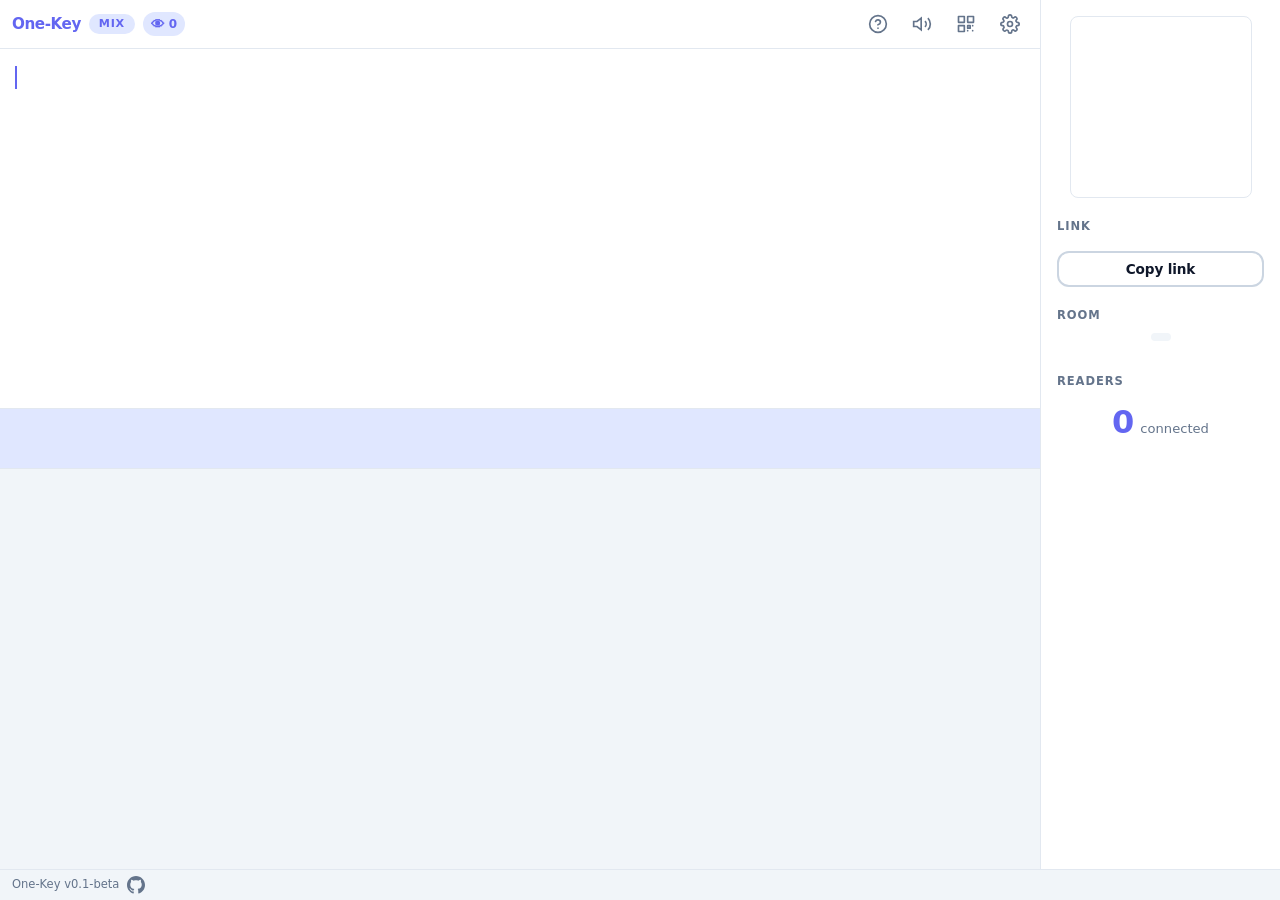
==== commit 8f113a6b: "Add room duration, reader info (device/network), rate limiting, security headers - Room storage dura" ====
--- a/web/app/index.html
+++ b/web/app/index.html
@@ -77,6 +77,7 @@
             <div class="sidebar-section sidebar-room-info">
                 <div class="sidebar-label">Room</div>
                 <div class="sidebar-room-id" id="sidebarRoomId"></div>
+                <div class="sidebar-room-time" id="sidebarRoomTime"></div>
             </div>
             <div class="sidebar-section sidebar-pin-info" id="sidebarPINSection" style="display:none;">
                 <div class="sidebar-label">PIN</div>
@@ -183,6 +184,14 @@
                 <input type="checkbox" id="darkModeToggle" class="toggle-input">
                 <label for="darkModeToggle" class="toggle-label"></label>
             </div>
+
+            <label class="setting-label" data-i18n="room_duration">Raum speichern</label>
+            <select id="roomDuration" class="setting-select">
+                <option value="0" data-i18n="duration_session">Diese Sitzung</option>
+                <option value="1" data-i18n="duration_1h">1 Stunde</option>
+                <option value="12" data-i18n="duration_12h" selected>12 Stunden</option>
+                <option value="24" data-i18n="duration_24h">24 Stunden</option>
+            </select>
 
             <label class="setting-label" data-i18n="new_room">Neuen Raum</label>
             <button class="btn btn-outline btn-block" id="btnNewRoom" data-i18n="new_room_btn">Neuen Raum erstellen</button>
--- a/web/app/css/style.css
+++ b/web/app/css/style.css
@@ -598,6 +598,12 @@
     background: var(--bg-soft);
     border-radius: 6px;
 }
+.sidebar-room-time {
+    font-size: 0.7rem;
+    color: var(--text-muted);
+    margin-top: 4px;
+    opacity: 0.7;
+}
 .sidebar-pin {
     font-family: 'SF Mono', 'Fira Code', monospace;
     font-size: 1.2rem;
@@ -645,6 +651,10 @@
     display: flex;
     align-items: center;
     gap: 6px;
+    flex-wrap: wrap;
+}
+.reader-list-item.reader-remote {
+    background: rgba(255, 152, 0, 0.1);
 }
 .reader-list-dot {
     width: 6px;
@@ -652,6 +662,21 @@
     border-radius: 50%;
     background: var(--green);
     flex-shrink: 0;
+}
+.reader-list-dot.remote {
+    background: #ff9800;
+}
+.reader-name {
+    flex: 1;
+    min-width: 0;
+    overflow: hidden;
+    text-overflow: ellipsis;
+    white-space: nowrap;
+}
+.reader-meta {
+    font-size: 0.68rem;
+    color: var(--text-muted);
+    opacity: 0.7;
 }
 
 /* ==========================================================================
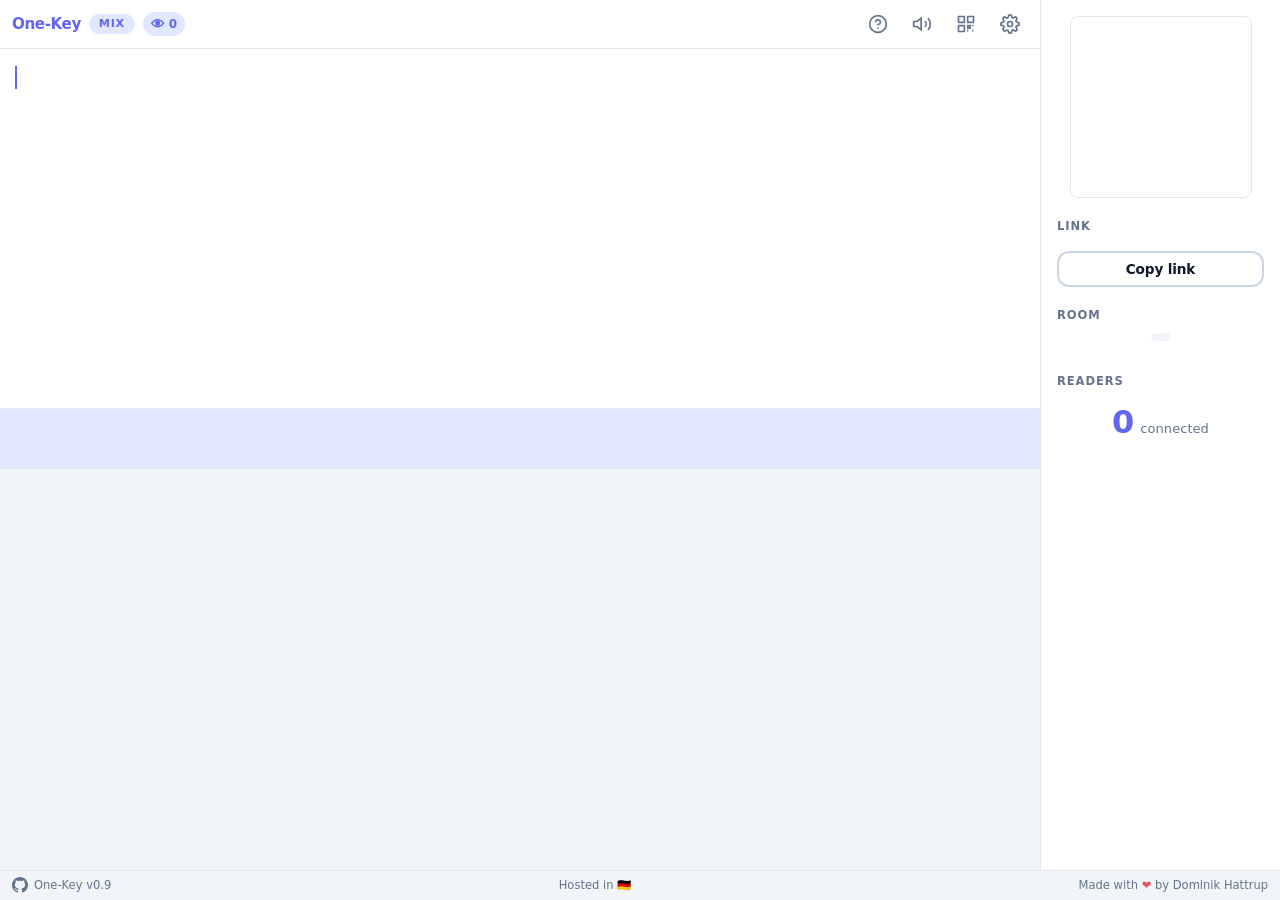
==== commit 213e2b1e: "v0.9: Major UI/UX improvements Settings Panel: - New sectioned design with visual groupings (Display" ====
--- a/web/app/index.html
+++ b/web/app/index.html
@@ -154,75 +154,115 @@
             <button class="icon-btn settings-close" id="btnCloseSettings">&times;</button>
         </div>
         <div class="settings-body">
-            <label class="setting-label" data-i18n="language">Sprache</label>
-            <select id="appLang" class="setting-select">
-                <option value="de">Deutsch</option>
-                <option value="en">English</option>
-                <option value="fr">Fran&#231;ais</option>
-                <option value="es">Espa&#241;ol</option>
-                <option value="it">Italiano</option>
-                <option value="nl">Nederlands</option>
-                <option value="pl">Polski</option>
-                <option value="tr">T&#252;rk&#231;e</option>
-            </select>
-
-            <label class="setting-label" data-i18n="speed">Geschwindigkeit</label>
-            <input type="range" id="speedSlider" class="setting-range" min="200" max="2000" value="1000" step="100">
-            <div class="speed-labels">
-                <span data-i18n="fast">Schnell</span>
-                <span data-i18n="slow">Langsam</span>
-            </div>
-
-            <label class="setting-label" data-i18n="show_numbers">Zahlen anzeigen</label>
-            <div class="setting-toggle">
-                <input type="checkbox" id="numbersToggle" class="toggle-input">
-                <label for="numbersToggle" class="toggle-label"></label>
-            </div>
-
-            <label class="setting-label" data-i18n="dark_mode">Dark Mode</label>
-            <div class="setting-toggle">
-                <input type="checkbox" id="darkModeToggle" class="toggle-input">
-                <label for="darkModeToggle" class="toggle-label"></label>
-            </div>
-
-            <label class="setting-label" data-i18n="room_duration">Raum speichern</label>
-            <select id="roomDuration" class="setting-select">
-                <option value="0" data-i18n="duration_session">Diese Sitzung</option>
-                <option value="1" data-i18n="duration_1h">1 Stunde</option>
-                <option value="12" data-i18n="duration_12h" selected>12 Stunden</option>
-                <option value="24" data-i18n="duration_24h">24 Stunden</option>
-            </select>
-
-            <label class="setting-label" data-i18n="new_room">Neuen Raum</label>
-            <button class="btn btn-outline btn-block" id="btnNewRoom" data-i18n="new_room_btn">Neuen Raum erstellen</button>
-
-            <label class="setting-label" data-i18n="join_room">Raum beitreten</label>
-            <div class="setting-row">
-                <input type="text" id="joinRoomInput" class="setting-input" placeholder="abc123">
-                <button class="btn btn-primary btn-small" id="btnJoinRoom" data-i18n="join">OK</button>
+            <!-- Section: Display -->
+            <div class="settings-section">
+                <div class="settings-section-header">
+                    <span class="settings-section-icon">🌐</span>
+                    <span data-i18n="settings_display">Anzeige</span>
+                </div>
+                <label class="setting-label" data-i18n="language">Sprache</label>
+                <select id="appLang" class="setting-select">
+                    <option value="de">Deutsch</option>
+                    <option value="en">English</option>
+                    <option value="fr">Fran&#231;ais</option>
+                    <option value="es">Espa&#241;ol</option>
+                    <option value="it">Italiano</option>
+                    <option value="nl">Nederlands</option>
+                    <option value="pl">Polski</option>
+                    <option value="tr">T&#252;rk&#231;e</option>
+                </select>
+                <div class="setting-row-toggle">
+                    <label class="setting-label" data-i18n="dark_mode">Dark Mode</label>
+                    <div class="setting-toggle">
+                        <input type="checkbox" id="darkModeToggle" class="toggle-input">
+                        <label for="darkModeToggle" class="toggle-label"></label>
+                    </div>
+                </div>
+                <div class="setting-row-toggle">
+                    <label class="setting-label" data-i18n="show_numbers">Zahlen zeigen</label>
+                    <div class="setting-toggle">
+                        <input type="checkbox" id="numbersToggle" class="toggle-input">
+                        <label for="numbersToggle" class="toggle-label"></label>
+                    </div>
+                </div>
+            </div>
+
+            <!-- Section: Scanner -->
+            <div class="settings-section">
+                <div class="settings-section-header">
+                    <span class="settings-section-icon">⏱️</span>
+                    <span data-i18n="settings_scanner">Scanner</span>
+                </div>
+                <label class="setting-label" data-i18n="speed">Geschwindigkeit</label>
+                <input type="range" id="speedSlider" class="setting-range" min="200" max="2000" value="1000" step="100">
+                <div class="speed-labels">
+                    <span data-i18n="fast">Schnell</span>
+                    <span data-i18n="slow">Langsam</span>
+                </div>
+            </div>
+
+            <!-- Section: Room -->
+            <div class="settings-section">
+                <div class="settings-section-header">
+                    <span class="settings-section-icon">📡</span>
+                    <span data-i18n="settings_room">Raum</span>
+                </div>
+                <label class="setting-label" data-i18n="room_duration">Raum speichern</label>
+                <select id="roomDuration" class="setting-select">
+                    <option value="0" data-i18n="duration_session">Diese Sitzung</option>
+                    <option value="1" data-i18n="duration_1h">1 Stunde</option>
+                    <option value="12" data-i18n="duration_12h" selected>12 Stunden</option>
+                    <option value="24" data-i18n="duration_24h">24 Stunden</option>
+                </select>
+                <button class="btn btn-outline btn-block btn-sm" id="btnNewRoom" data-i18n="new_room_btn">+ Neuen Raum erstellen</button>
+                <div class="setting-row">
+                    <input type="text" id="joinRoomInput" class="setting-input" placeholder="abc123">
+                    <button class="btn btn-primary btn-small" id="btnJoinRoom" data-i18n="join">OK</button>
+                </div>
+            </div>
+
+            <!-- Section: Danger Zone -->
+            <div class="settings-section settings-section-danger">
+                <button class="btn btn-outline btn-block btn-danger" id="btnEndSession" data-i18n="end_session_btn">Raum löschen</button>
             </div>
         </div>
         <!-- Scannable settings buttons for runner users -->
         <div class="settings-scan-area" id="settingsScanArea">
-            <div class="scan-btn" data-value="SPEED_UP">
-                <span class="scan-icon">▲</span>
-                <span class="scan-label" data-i18n="speed_faster">Schneller</span>
-            </div>
-            <div class="scan-btn" data-value="SPEED_DOWN">
-                <span class="scan-icon">▼</span>
-                <span class="scan-label" data-i18n="speed_slower">Langsamer</span>
-            </div>
-            <div class="scan-btn" data-value="TOGGLE_DARK">
-                <span class="scan-icon">◐</span>
-                <span class="scan-label" data-i18n="dark_mode">Dark Mode</span>
-            </div>
-            <div class="scan-btn" data-value="TOGGLE_NUMBERS">
-                <span class="scan-icon">123</span>
-                <span class="scan-label" data-i18n="show_numbers">Zahlen</span>
-            </div>
-            <div class="scan-btn scan-btn-back" data-value="BACK">
-                <span class="scan-icon">←</span>
-                <span class="scan-label" data-i18n="back">Zurück</span>
+            <div class="scan-section">
+                <div class="scan-section-label" data-i18n="speed">⏱️ Tempo</div>
+                <div class="scan-speed-indicator" id="scanSpeedIndicator">
+                    <div class="speed-bar"><div class="speed-fill" id="speedFill"></div></div>
+                    <span class="speed-value" id="speedValue">1.0s</span>
+                </div>
+                <div class="scan-row">
+                    <div class="scan-btn" data-value="SPEED_UP">
+                        <span class="scan-icon">🐰</span>
+                        <span class="scan-label" data-i18n="speed_faster">Schneller</span>
+                    </div>
+                    <div class="scan-btn" data-value="SPEED_DOWN">
+                        <span class="scan-icon">🐢</span>
+                        <span class="scan-label" data-i18n="speed_slower">Langsamer</span>
+                    </div>
+                </div>
+            </div>
+            <div class="scan-section">
+                <div class="scan-section-label">🎨 Anzeige</div>
+                <div class="scan-row">
+                    <div class="scan-btn" data-value="TOGGLE_DARK" id="scanDarkBtn">
+                        <span class="scan-icon" id="darkIcon">🌙</span>
+                        <span class="scan-label"><span id="darkStatus">Dark Mode</span></span>
+                    </div>
+                    <div class="scan-btn" data-value="TOGGLE_NUMBERS" id="scanNumbersBtn">
+                        <span class="scan-icon" id="numbersIcon">123</span>
+                        <span class="scan-label"><span id="numbersStatus">Zahlen</span></span>
+                    </div>
+                </div>
+            </div>
+            <div class="scan-section">
+                <div class="scan-btn scan-btn-back" data-value="BACK">
+                    <span class="scan-icon">⬅</span>
+                    <span class="scan-label" data-i18n="back">Zurück</span>
+                </div>
             </div>
         </div>
     </div>
@@ -278,12 +318,40 @@
     </div>
 </div>
 
+<!-- ===== Exit Confirm Modal ===== -->
+<div id="exitModal" class="modal-overlay hidden">
+    <div class="modal exit-modal">
+        <h2 data-i18n="exit_title">🚪 Session beenden?</h2>
+        <div class="help-content">
+            <p data-i18n="exit_text">Der Raum wird gelöscht und alle Verbindungen getrennt. Der Text ist dann unwiderruflich weg.</p>
+        </div>
+        <div class="modal-scan-area" id="exitScanArea">
+            <div class="scan-btn scan-btn-danger" data-value="CONFIRM_EXIT">
+                <span class="scan-icon">✗</span>
+                <span class="scan-label" data-i18n="exit_confirm">Ja, beenden</span>
+            </div>
+            <div class="scan-btn scan-btn-back" data-value="BACK">
+                <span class="scan-icon">←</span>
+                <span class="scan-label" data-i18n="back">Zurück</span>
+            </div>
+        </div>
+    </div>
+</div>
+
 <!-- ===== Footer ===== -->
 <footer class="app-footer">
-    <span>One-Key v0.1-beta</span>
-    <a href="https://github.com/httrp/one-key-communicator" target="_blank" rel="noopener noreferrer" class="footer-github" title="GitHub">
-        <svg width="18" height="18" viewBox="0 0 24 24" fill="currentColor"><path d="M12 0c-6.626 0-12 5.373-12 12 0 5.302 3.438 9.8 8.207 11.387.599.111.793-.261.793-.577v-2.234c-3.338.726-4.033-1.416-4.033-1.416-.546-1.387-1.333-1.756-1.333-1.756-1.089-.745.083-.729.083-.729 1.205.084 1.839 1.237 1.839 1.237 1.07 1.834 2.807 1.304 3.492.997.107-.775.418-1.305.762-1.604-2.665-.305-5.467-1.334-5.467-5.931 0-1.311.469-2.381 1.236-3.221-.124-.303-.535-1.524.117-3.176 0 0 1.008-.322 3.301 1.23.957-.266 1.983-.399 3.003-.404 1.02.005 2.047.138 3.006.404 2.291-1.552 3.297-1.23 3.297-1.23.653 1.653.242 2.874.118 3.176.77.84 1.235 1.911 1.235 3.221 0 4.609-2.807 5.624-5.479 5.921.43.372.823 1.102.823 2.222v3.293c0 .319.192.694.801.576 4.765-1.589 8.199-6.086 8.199-11.386 0-6.627-5.373-12-12-12z"/></svg>
-    </a>
+    <div class="footer-left">
+        <a href="https://github.com/httrp/one-key-communicator" target="_blank" rel="noopener noreferrer" class="footer-github" title="GitHub">
+            <svg width="16" height="16" viewBox="0 0 24 24" fill="currentColor"><path d="M12 0c-6.626 0-12 5.373-12 12 0 5.302 3.438 9.8 8.207 11.387.599.111.793-.261.793-.577v-2.234c-3.338.726-4.033-1.416-4.033-1.416-.546-1.387-1.333-1.756-1.333-1.756-1.089-.745.083-.729.083-.729 1.205.084 1.839 1.237 1.839 1.237 1.07 1.834 2.807 1.304 3.492.997.107-.775.418-1.305.762-1.604-2.665-.305-5.467-1.334-5.467-5.931 0-1.311.469-2.381 1.236-3.221-.124-.303-.535-1.524.117-3.176 0 0 1.008-.322 3.301 1.23.957-.266 1.983-.399 3.003-.404 1.02.005 2.047.138 3.006.404 2.291-1.552 3.297-1.23 3.297-1.23.653 1.653.242 2.874.118 3.176.77.84 1.235 1.911 1.235 3.221 0 4.609-2.807 5.624-5.479 5.921.43.372.823 1.102.823 2.222v3.293c0 .319.192.694.801.576 4.765-1.589 8.199-6.086 8.199-11.386 0-6.627-5.373-12-12-12z"/></svg>
+        </a>
+        <span>One-Key v0.9</span>
+    </div>
+    <div class="footer-center">
+        <span title="Hosted in Germany (Hetzner Cloud)">Hosted in 🇩🇪</span>
+    </div>
+    <div class="footer-right">
+        <span>Made with <span style="color: #e25555;">❤</span> by Dominik Hattrup</span>
+    </div>
 </footer>
 
 <script src="js/i18n.js"></script>
--- a/web/app/css/style.css
+++ b/web/app/css/style.css
@@ -93,6 +93,8 @@
 .btn-primary:active { transform: scale(0.97); }
 .btn-outline { background: transparent; border: 2px solid var(--border-strong); color: var(--text); }
 .btn-outline:hover { border-color: var(--accent); color: var(--accent); }
+.btn-danger { border-color: var(--red); color: var(--red); }
+.btn-danger:hover { background: var(--red); color: white; border-color: var(--red); }
 .btn-ghost { color: var(--text-secondary); padding: 8px 16px; }
 .btn-ghost:hover { color: var(--text); }
 .btn-block { width: 100%; }
@@ -750,11 +752,45 @@
 .settings-header h2 { font-size: 1rem; font-weight: 700; }
 .settings-close { font-size: 1.4rem; width: 34px; height: 34px; color: var(--text-secondary); }
 .settings-body {
-    padding: 18px;
+    padding: 12px;
     display: flex;
     flex-direction: column;
-    gap: 10px;
+    gap: 12px;
     overflow-y: auto;
+}
+.settings-section {
+    background: var(--bg-soft);
+    border-radius: var(--radius);
+    padding: 12px;
+    display: flex;
+    flex-direction: column;
+    gap: 8px;
+}
+.settings-section-header {
+    display: flex;
+    align-items: center;
+    gap: 6px;
+    font-size: 0.8rem;
+    font-weight: 700;
+    color: var(--text);
+    padding-bottom: 6px;
+    border-bottom: 1px solid var(--border);
+    margin-bottom: 2px;
+}
+.settings-section-icon {
+    font-size: 1rem;
+}
+.settings-section-danger {
+    background: rgba(239, 68, 68, 0.08);
+    border: 1px solid rgba(239, 68, 68, 0.2);
+}
+.setting-row-toggle {
+    display: flex;
+    justify-content: space-between;
+    align-items: center;
+}
+.setting-row-toggle .setting-label {
+    margin-top: 0;
 }
 .setting-label {
     font-size: 0.72rem;
@@ -762,7 +798,11 @@
     text-transform: uppercase;
     letter-spacing: 0.05em;
     color: var(--text-secondary);
-    margin-top: 4px;
+    margin-top: 0;
+}
+.btn-sm {
+    padding: 8px 12px;
+    font-size: 0.82rem;
 }
 .setting-select, .setting-input {
     padding: 9px 12px;
@@ -972,7 +1012,7 @@
         --key-h: 54px;
         --key-font: 1.1rem;
         --key-wide-min: 76px;
-        --keys-per-row: 12;
+        --keys-per-row: 10;
     }
     .writer-sidebar {
         display: flex;
@@ -989,10 +1029,10 @@
 /* === Large desktop === */
 @media (min-width: 1400px) {
     :root {
-        --key-min: 54px;
-        --key-h: 58px;
-        --key-font: 1.15rem;
-        --keys-per-row: 14;
+        --key-min: 56px;
+        --key-h: 60px;
+        --key-font: 1.2rem;
+        --keys-per-row: 10;
     }
     .writer-sidebar { width: 280px; }
 }
@@ -1002,14 +1042,27 @@
 .app-footer {
     display: flex;
     align-items: center;
-    justify-content: flex-start;
-    gap: 8px;
+    justify-content: space-between;
     padding: 6px 12px;
     background: var(--bg-soft);
     border-top: 1px solid var(--border);
     font-size: 0.72rem;
     color: var(--text-secondary);
     flex-shrink: 0;
+}
+.footer-left, .footer-center, .footer-right {
+    display: flex;
+    align-items: center;
+    gap: 6px;
+}
+.footer-left {
+    justify-content: flex-start;
+}
+.footer-center {
+    justify-content: center;
+}
+.footer-right {
+    justify-content: flex-end;
 }
 .footer-github {
     display: flex;
@@ -1186,7 +1239,16 @@
    SCANNABLE MODAL/SETTINGS BUTTONS
    ========================================================================= */
 
-.settings-scan-area,
+.settings-scan-area {
+    display: flex;
+    flex-direction: column;
+    gap: 12px;
+    padding: 16px;
+    background: var(--bg-subtle);
+    border-top: 1px solid var(--border);
+    margin-top: 16px;
+}
+
 .modal-scan-area {
     display: flex;
     flex-wrap: wrap;
@@ -1197,6 +1259,60 @@
     margin-top: 16px;
 }
 
+.scan-section {
+    display: flex;
+    flex-direction: column;
+    gap: 8px;
+}
+
+.scan-section-label {
+    font-size: 0.75rem;
+    font-weight: 700;
+    text-transform: uppercase;
+    letter-spacing: 0.05em;
+    color: var(--text-secondary);
+    padding: 0 4px;
+}
+
+.scan-row {
+    display: flex;
+    gap: 12px;
+}
+
+.scan-speed-indicator {
+    display: flex;
+    align-items: center;
+    gap: 10px;
+    padding: 8px 12px;
+    background: var(--bg);
+    border-radius: 8px;
+    border: 1px solid var(--border);
+}
+
+.speed-bar {
+    flex: 1;
+    height: 8px;
+    background: var(--border);
+    border-radius: 4px;
+    overflow: hidden;
+}
+
+.speed-fill {
+    height: 100%;
+    background: linear-gradient(90deg, var(--green) 0%, var(--warning) 50%, var(--red) 100%);
+    transition: width 0.2s ease;
+    border-radius: 4px;
+}
+
+.speed-value {
+    font-size: 0.85rem;
+    font-weight: 600;
+    font-variant-numeric: tabular-nums;
+    min-width: 40px;
+    text-align: right;
+    color: var(--text);
+}
+
 .scan-btn {
     display: flex;
     flex-direction: column;
@@ -1204,8 +1320,7 @@
     justify-content: center;
     min-width: 80px;
     min-height: 70px;
-    flex: 1 1 80px;
-    max-width: 120px;
+    flex: 1;
     background: var(--bg-elevated);
     border: 2px solid var(--border);
     border-radius: 12px;
@@ -1215,6 +1330,11 @@
     user-select: none;
 }
 
+.modal-scan-area .scan-btn {
+    flex: 1 1 80px;
+    max-width: 120px;
+}
+
 .scan-btn:hover {
     border-color: var(--primary);
     background: var(--bg-elevated);
@@ -1237,6 +1357,18 @@
     border-color: var(--warning);
 }
 
+.scan-btn-danger {
+    background: rgba(239, 68, 68, 0.1);
+    border-color: var(--red);
+    color: var(--red);
+}
+
+.scan-btn-danger.active {
+    background: var(--red);
+    border-color: var(--red);
+    color: white;
+}
+
 .scan-icon {
     font-size: 24px;
     margin-bottom: 4px;
@@ -1249,22 +1381,117 @@
 }
 
 /* Toolbar scan buttons (when in toolbar mode) */
+.toolbar-section {
+    margin-bottom: 12px;
+    padding: 8px;
+    background: var(--bg-subtle);
+    border-radius: 12px;
+    border: 1px solid var(--border);
+}
+
+.toolbar-section-label {
+    font-size: 11px;
+    font-weight: 600;
+    color: var(--text-muted);
+    text-transform: uppercase;
+    letter-spacing: 0.5px;
+    margin-bottom: 8px;
+    padding-left: 4px;
+}
+
+.toolbar-row {
+    gap: 8px !important;
+}
+
 .toolbar-scan-btn {
     display: flex;
     flex-direction: column;
     align-items: center;
     justify-content: center;
-    gap: 4px;
+    gap: 6px;
+    min-height: 70px;
+    border-radius: 12px !important;
+    background: var(--bg-elevated) !important;
+    border: 2px solid var(--border) !important;
+    transition: all 0.15s ease;
+}
+
+.toolbar-scan-btn:hover {
+    background: var(--bg-subtle) !important;
+    border-color: var(--primary) !important;
+}
+
+.toolbar-scan-btn.active {
+    background: var(--primary) !important;
+    border-color: var(--primary) !important;
+    color: white;
+    transform: scale(1.05);
+    box-shadow: 0 4px 12px rgba(99, 102, 241, 0.4);
+}
+
+.toolbar-scan-icon {
+    font-size: 26px;
+    line-height: 1;
+}
+
+.toolbar-scan-label {
+    font-size: 12px;
+    font-weight: 600;
+}
+
+/* Exit button styling */
+.toolbar-exit-section {
+    background: rgba(239, 68, 68, 0.08) !important;
+    border-color: rgba(239, 68, 68, 0.3) !important;
+}
+
+.toolbar-exit-btn {
+    background: rgba(239, 68, 68, 0.1) !important;
+    border-color: var(--red) !important;
+    color: var(--red);
+    width: 100%;
+    max-width: 160px;
+    margin: 0 auto;
+}
+
+.toolbar-exit-btn.active {
+    background: var(--red) !important;
+    color: white;
+}
+
+/* Back button styling */
+.toolbar-back-btn {
+    background: var(--bg-subtle) !important;
+    border: 2px solid var(--border) !important;
+    border-radius: 12px !important;
     min-height: 60px;
-}
-
-.toolbar-scan-icon {
+    flex-direction: row !important;
+    gap: 8px !important;
+}
+
+.toolbar-back-btn .toolbar-scan-icon {
     font-size: 20px;
 }
 
-.toolbar-scan-label {
-    font-size: 11px;
-    font-weight: 500;
+.toolbar-back-btn.active {
+    background: var(--warning) !important;
+    border-color: var(--warning) !important;
+    color: white;
+}
+
+/* Dark mode for toolbar sections */
+[data-theme="dark"] .toolbar-section {
+    background: rgba(255, 255, 255, 0.03);
+    border-color: var(--border);
+}
+
+[data-theme="dark"] .toolbar-scan-btn {
+    background: var(--bg-elevated) !important;
+    border-color: var(--border) !important;
+}
+
+[data-theme="dark"] .toolbar-exit-section {
+    background: rgba(239, 68, 68, 0.1) !important;
 }
 
 /* Dark mode for scan buttons */
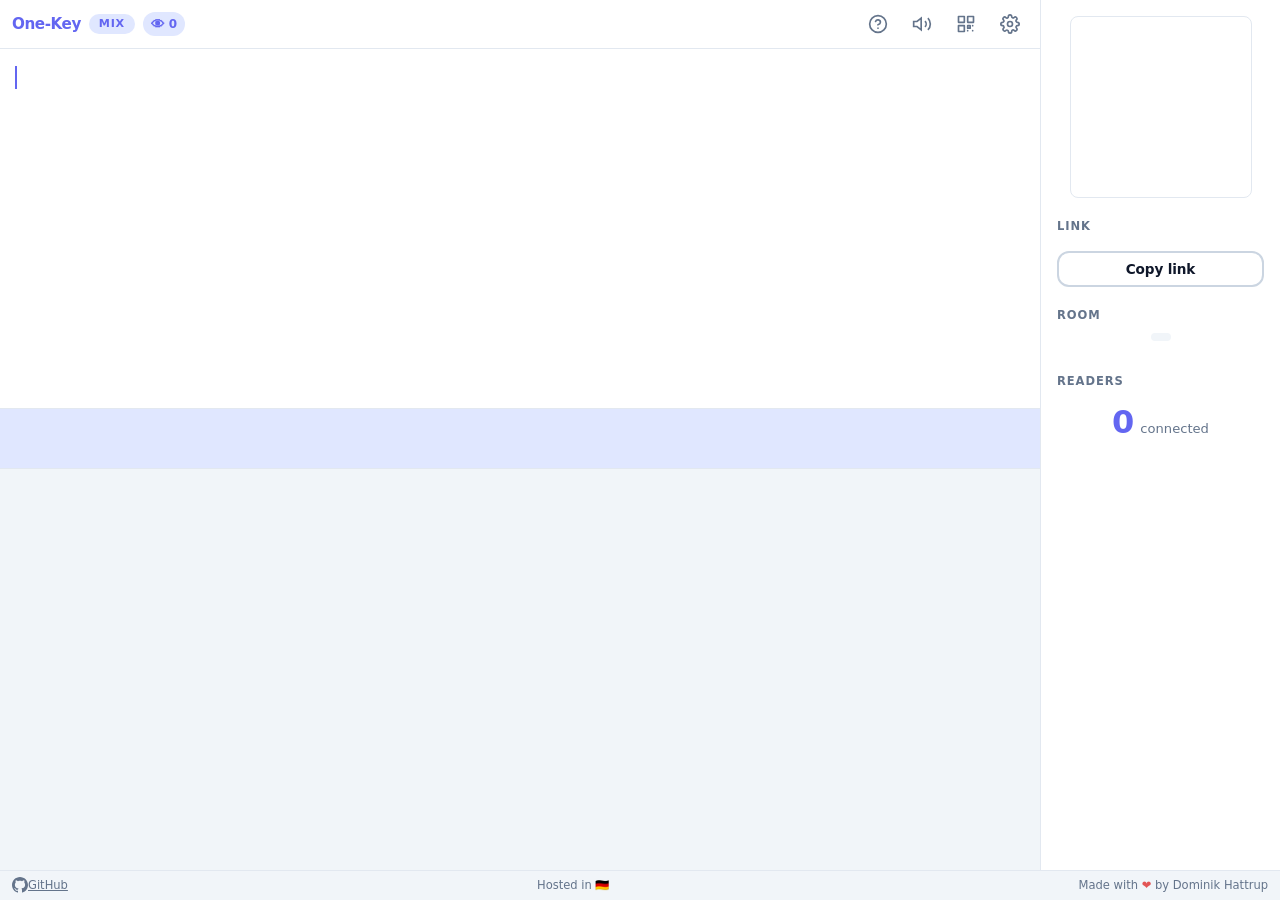
==== commit a2e6f61c: "security: remove PIN from URLs, owner-only delete, stats header auth, mobile footer stack - Remove P" ====
--- a/web/app/index.html
+++ b/web/app/index.html
@@ -45,6 +45,9 @@
                 </div>
             </header>
 
+            <!-- Toolbar context banner: visible when in menu/toolbar scan mode -->
+            <div class="toolbar-context-banner" id="toolbarContextBanner" role="status" aria-live="polite"></div>
+
             <!-- Text output area -->
             <div class="text-area" id="textDisplay"><span class="cursor"></span></div>
 
@@ -137,6 +140,20 @@
     </div>
 </div>
 
+<!-- ===== Reader PIN Modal ===== -->
+<div id="readerPinModal" class="modal-overlay hidden">
+    <div class="modal" role="dialog" aria-modal="true" aria-labelledby="readerPinTitle">
+        <h2 id="readerPinTitle">PIN eingeben</h2>
+        <p>Bitte gib die Raum-PIN ein, um mitzulesen.</p>
+        <input id="readerPinInput" class="setting-input" type="password" inputmode="numeric" pattern="[0-9]*" maxlength="8" autocomplete="one-time-code" placeholder="PIN">
+        <p id="readerPinError" style="color:#ef4444; min-height:1.2em;"></p>
+        <div class="modal-actions">
+            <button class="btn btn-primary" id="btnReaderPinJoin">Verbinden</button>
+            <button class="btn btn-ghost" id="btnReaderPinClose">Abbrechen</button>
+        </div>
+    </div>
+</div>
+
 <!-- ===== Loading View ===== -->
 <div id="loading-view" class="view">
     <div class="loading-center">
@@ -157,7 +174,7 @@
             <!-- Section: Display -->
             <div class="settings-section">
                 <div class="settings-section-header">
-                    <span class="settings-section-icon">🌐</span>
+                    <span class="settings-section-icon" aria-hidden="true">🌐</span>
                     <span data-i18n="settings_display">Anzeige</span>
                 </div>
                 <label class="setting-label" data-i18n="language">Sprache</label>
@@ -190,7 +207,7 @@
             <!-- Section: Scanner -->
             <div class="settings-section">
                 <div class="settings-section-header">
-                    <span class="settings-section-icon">⏱️</span>
+                    <span class="settings-section-icon" aria-hidden="true">⏱️</span>
                     <span data-i18n="settings_scanner">Scanner</span>
                 </div>
                 <label class="setting-label" data-i18n="speed">Geschwindigkeit</label>
@@ -204,7 +221,7 @@
             <!-- Section: Room -->
             <div class="settings-section">
                 <div class="settings-section-header">
-                    <span class="settings-section-icon">📡</span>
+                    <span class="settings-section-icon" aria-hidden="true">📡</span>
                     <span data-i18n="settings_room">Raum</span>
                 </div>
                 <label class="setting-label" data-i18n="room_duration">Raum speichern</label>
@@ -229,7 +246,7 @@
         <!-- Scannable settings buttons for runner users -->
         <div class="settings-scan-area" id="settingsScanArea">
             <div class="scan-section">
-                <div class="scan-section-label" data-i18n="speed">⏱️ Tempo</div>
+                <div class="scan-section-label" data-i18n="speed">⏱️ Scan-Tempo</div>
                 <div class="scan-speed-indicator" id="scanSpeedIndicator">
                     <div class="speed-bar"><div class="speed-fill" id="speedFill"></div></div>
                     <span class="speed-value" id="speedValue">1.0s</span>
@@ -242,19 +259,6 @@
                     <div class="scan-btn" data-value="SPEED_DOWN">
                         <span class="scan-icon">🐢</span>
                         <span class="scan-label" data-i18n="speed_slower">Langsamer</span>
-                    </div>
-                </div>
-            </div>
-            <div class="scan-section">
-                <div class="scan-section-label">🎨 Anzeige</div>
-                <div class="scan-row">
-                    <div class="scan-btn" data-value="TOGGLE_DARK" id="scanDarkBtn">
-                        <span class="scan-icon" id="darkIcon">🌙</span>
-                        <span class="scan-label"><span id="darkStatus">Dark Mode</span></span>
-                    </div>
-                    <div class="scan-btn" data-value="TOGGLE_NUMBERS" id="scanNumbersBtn">
-                        <span class="scan-icon" id="numbersIcon">123</span>
-                        <span class="scan-label"><span id="numbersStatus">Zahlen</span></span>
                     </div>
                 </div>
             </div>
@@ -326,13 +330,14 @@
             <p data-i18n="exit_text">Der Raum wird gelöscht und alle Verbindungen getrennt. Der Text ist dann unwiderruflich weg.</p>
         </div>
         <div class="modal-scan-area" id="exitScanArea">
+            <!-- BACK is first in DOM = first scanned. Prevents accidental room deletion. -->
+            <div class="scan-btn scan-btn-back" data-value="BACK">
+                <span class="scan-icon">←</span>
+                <span class="scan-label" data-i18n="back">Zurück</span>
+            </div>
             <div class="scan-btn scan-btn-danger" data-value="CONFIRM_EXIT">
                 <span class="scan-icon">✗</span>
                 <span class="scan-label" data-i18n="exit_confirm">Ja, beenden</span>
-            </div>
-            <div class="scan-btn scan-btn-back" data-value="BACK">
-                <span class="scan-icon">←</span>
-                <span class="scan-label" data-i18n="back">Zurück</span>
             </div>
         </div>
     </div>
@@ -343,8 +348,8 @@
     <div class="footer-left">
         <a href="https://github.com/httrp/one-key-communicator" target="_blank" rel="noopener noreferrer" class="footer-github" title="GitHub">
             <svg width="16" height="16" viewBox="0 0 24 24" fill="currentColor"><path d="M12 0c-6.626 0-12 5.373-12 12 0 5.302 3.438 9.8 8.207 11.387.599.111.793-.261.793-.577v-2.234c-3.338.726-4.033-1.416-4.033-1.416-.546-1.387-1.333-1.756-1.333-1.756-1.089-.745.083-.729.083-.729 1.205.084 1.839 1.237 1.839 1.237 1.07 1.834 2.807 1.304 3.492.997.107-.775.418-1.305.762-1.604-2.665-.305-5.467-1.334-5.467-5.931 0-1.311.469-2.381 1.236-3.221-.124-.303-.535-1.524.117-3.176 0 0 1.008-.322 3.301 1.23.957-.266 1.983-.399 3.003-.404 1.02.005 2.047.138 3.006.404 2.291-1.552 3.297-1.23 3.297-1.23.653 1.653.242 2.874.118 3.176.77.84 1.235 1.911 1.235 3.221 0 4.609-2.807 5.624-5.479 5.921.43.372.823 1.102.823 2.222v3.293c0 .319.192.694.801.576 4.765-1.589 8.199-6.086 8.199-11.386 0-6.627-5.373-12-12-12z"/></svg>
+            <span>GitHub</span>
         </a>
-        <span>One-Key v0.9</span>
     </div>
     <div class="footer-center">
         <span title="Hosted in Germany (Hetzner Cloud)">Hosted in 🇩🇪</span>
--- a/web/app/css/style.css
+++ b/web/app/css/style.css
@@ -27,6 +27,13 @@
     --shadow-lg: 0 12px 40px rgba(0,0,0,0.12);
     --font: 'Inter', -apple-system, BlinkMacSystemFont, "Segoe UI", system-ui, sans-serif;
 
+    /* Aliases — several legacy sections reference these names.
+       Centralised here so there is one place to change the palette. */
+    --primary: var(--accent);
+    --warning: var(--amber);
+    --bg-subtle: var(--bg-soft);
+    --text-muted: var(--text-secondary);
+
     /* Responsive key sizes — overridden by media queries */
     --key-min: 38px;
     --key-h: 48px;
@@ -48,6 +55,9 @@
     --shadow-sm: 0 1px 2px rgba(0,0,0,0.3);
     --shadow: 0 4px 12px rgba(0,0,0,0.4);
     --shadow-lg: 0 12px 40px rgba(0,0,0,0.5);
+    /* Re-declare aliases so dark-mode overrides are reflected */
+    --bg-subtle: var(--bg-soft);
+    --text-muted: var(--text-secondary);
 }
 
 /* === Reset === */
@@ -528,6 +538,20 @@
     animation: fadeIn 0.3s ease;
 }
 @keyframes fadeIn { from { opacity: 0; } to { opacity: 1; } }
+
+/* Keypress flash — brief highlight when a letter/key is selected */
+@keyframes keypressFlash {
+    0%   { background: white; color: var(--accent); border-color: var(--accent);
+           box-shadow: 0 0 0 5px var(--accent-glow), 0 0 24px 8px var(--accent-glow);
+           transform: scale(1.5); }
+    40%  { background: var(--accent); color: white; transform: scale(1.3); }
+    100% { background: ''; color: ''; box-shadow: none; transform: scale(1); }
+}
+.key.key-flash {
+    animation: keypressFlash 0.28s cubic-bezier(0.22, 0.61, 0.36, 1) forwards;
+    z-index: 10;
+    position: relative;
+}
 .pause-content { text-align: center; color: white; }
 .pause-icon {
     font-size: 3.5rem;
@@ -1074,6 +1098,24 @@
     color: var(--accent);
 }
 
+@media (max-width: 700px) {
+    .app-footer {
+        display: flex;
+        flex-direction: column;
+        align-items: flex-start;
+        gap: 4px;
+        padding: 8px 12px;
+    }
+
+    .footer-left,
+    .footer-center,
+    .footer-right {
+        width: 100%;
+        justify-content: flex-start;
+        text-align: left;
+    }
+}
+
 /* ==========================================================================
    Help Modal
    ========================================================================== */
@@ -1341,11 +1383,12 @@
 }
 
 .scan-btn.active {
-    background: var(--primary);
-    border-color: var(--primary);
+    background: var(--accent);
+    border-color: var(--accent);
     color: white;
     transform: scale(1.05);
-    box-shadow: 0 4px 12px rgba(99, 102, 241, 0.4);
+    /* High-contrast ring so the active state is visible from distance */
+    box-shadow: 0 0 0 3px var(--accent-glow), var(--shadow);
 }
 
 .scan-btn-back {
@@ -1353,8 +1396,8 @@
 }
 
 .scan-btn-back.active {
-    background: var(--warning);
-    border-color: var(--warning);
+    background: var(--amber);
+    border-color: var(--amber);
 }
 
 .scan-btn-danger {
@@ -1417,16 +1460,17 @@
 }
 
 .toolbar-scan-btn:hover {
-    background: var(--bg-subtle) !important;
-    border-color: var(--primary) !important;
+    background: var(--bg-soft) !important;
+    border-color: var(--accent) !important;
 }
 
 .toolbar-scan-btn.active {
-    background: var(--primary) !important;
-    border-color: var(--primary) !important;
+    background: var(--accent) !important;
+    border-color: var(--accent) !important;
     color: white;
     transform: scale(1.05);
-    box-shadow: 0 4px 12px rgba(99, 102, 241, 0.4);
+    /* Same high-contrast ring as scan-btn.active for visual consistency */
+    box-shadow: 0 0 0 3px var(--accent-glow), var(--shadow);
 }
 
 .toolbar-scan-icon {
@@ -1452,6 +1496,13 @@
     width: 100%;
     max-width: 160px;
     margin: 0 auto;
+}
+
+/* Active/selected mode indicator in KB_MODE submenu */
+.toolbar-active-btn {
+    background: var(--accent) !important;
+    border-color: var(--accent) !important;
+    color: white !important;
 }
 
 .toolbar-exit-btn.active {
@@ -1474,8 +1525,8 @@
 }
 
 .toolbar-back-btn.active {
-    background: var(--warning) !important;
-    border-color: var(--warning) !important;
+    background: var(--amber) !important;
+    border-color: var(--amber) !important;
     color: white;
 }
 
@@ -1502,10 +1553,60 @@
 }
 
 [data-theme="dark"] .scan-btn.active {
-    background: var(--primary);
+    background: var(--accent);
     color: white;
 }
 
 [data-theme="dark"] .scan-btn-back.active {
-    background: var(--warning);
+    background: var(--amber);
+}
+
+/* ==========================================================================
+   Toolbar Context Banner
+   Shows which "layer" the user is in (menu, settings, etc.) so they are
+   never disoriented. Visible only when inputMode !== 'keyboard'.
+   ========================================================================== */
+.toolbar-context-banner {
+    display: none;
+    align-items: center;
+    justify-content: center;
+    padding: 7px 16px;
+    background: var(--accent);
+    color: white;
+    font-size: 0.72rem;
+    font-weight: 700;
+    letter-spacing: 0.12em;
+    text-transform: uppercase;
+    flex-shrink: 0;
+}
+.toolbar-context-banner.visible {
+    display: flex;
+}
+
+/* ==========================================================================
+   Respect reduced motion — especially important for our target users who
+   may have vestibular disorders or other motion sensitivities.
+   ========================================================================== */
+@media (prefers-reduced-motion: reduce) {
+    *, *::before, *::after {
+        animation-duration: 0.01ms !important;
+        animation-iteration-count: 1 !important;
+        transition-duration: 0.01ms !important;
+    }
+}
+
+/* ── Toast notification ───────────────────────────────────────────────── */
+.okc-toast {
+    position: fixed;
+    bottom: 80px;
+    left: 50%;
+    transform: translateX(-50%);
+    background: rgba(30,41,59,0.92);
+    color: white;
+    padding: 10px 20px;
+    border-radius: 6px;
+    font-size: 0.9rem;
+    z-index: 9999;
+    pointer-events: none;
+    animation: fadeIn 0.2s ease;
 }
